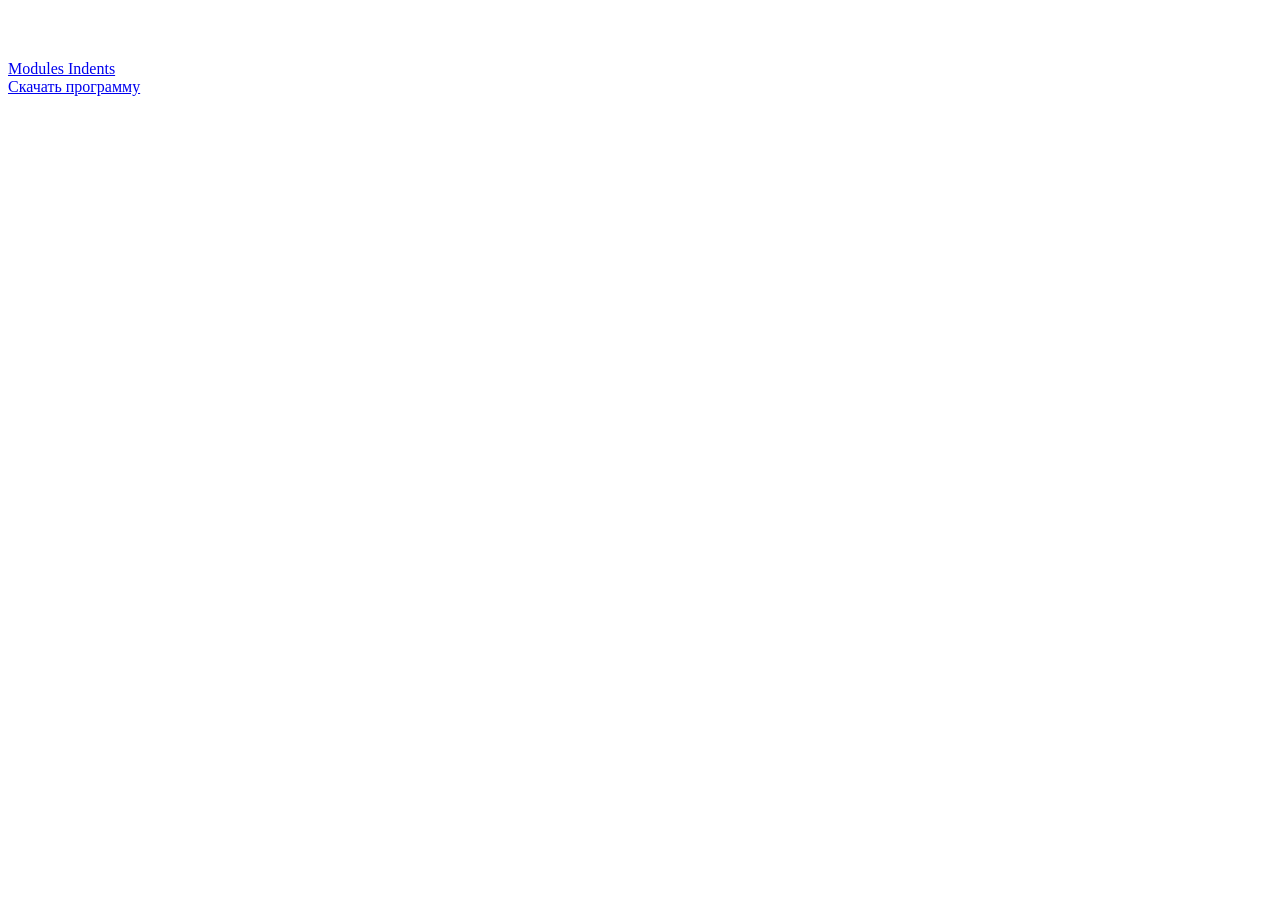
==== index.html @ df58b67f "pr2.20" ====
<!DOCTYPE html>
<html lang="ru">
  <head>
    <meta charset="UTF-8">
    <meta name="viewport" content="width=device-width, initial-scale=1.0">
    <title>Главное меню</title>
  </head>
  <body>
    <div>
      <a href="https://skillbox.ru/" target="_blank">
        <img src="img/logo-light.png" alt="Логотип skillbox">
      </a>
      <br>
      <a href="modules.html">
        Modules
      </a>
      <a href="article.html">
        Indents
      </a>
    </div>
      <a href="skillbox.docx" download>
        Скачать программу
      </a>
  </body>
</html>
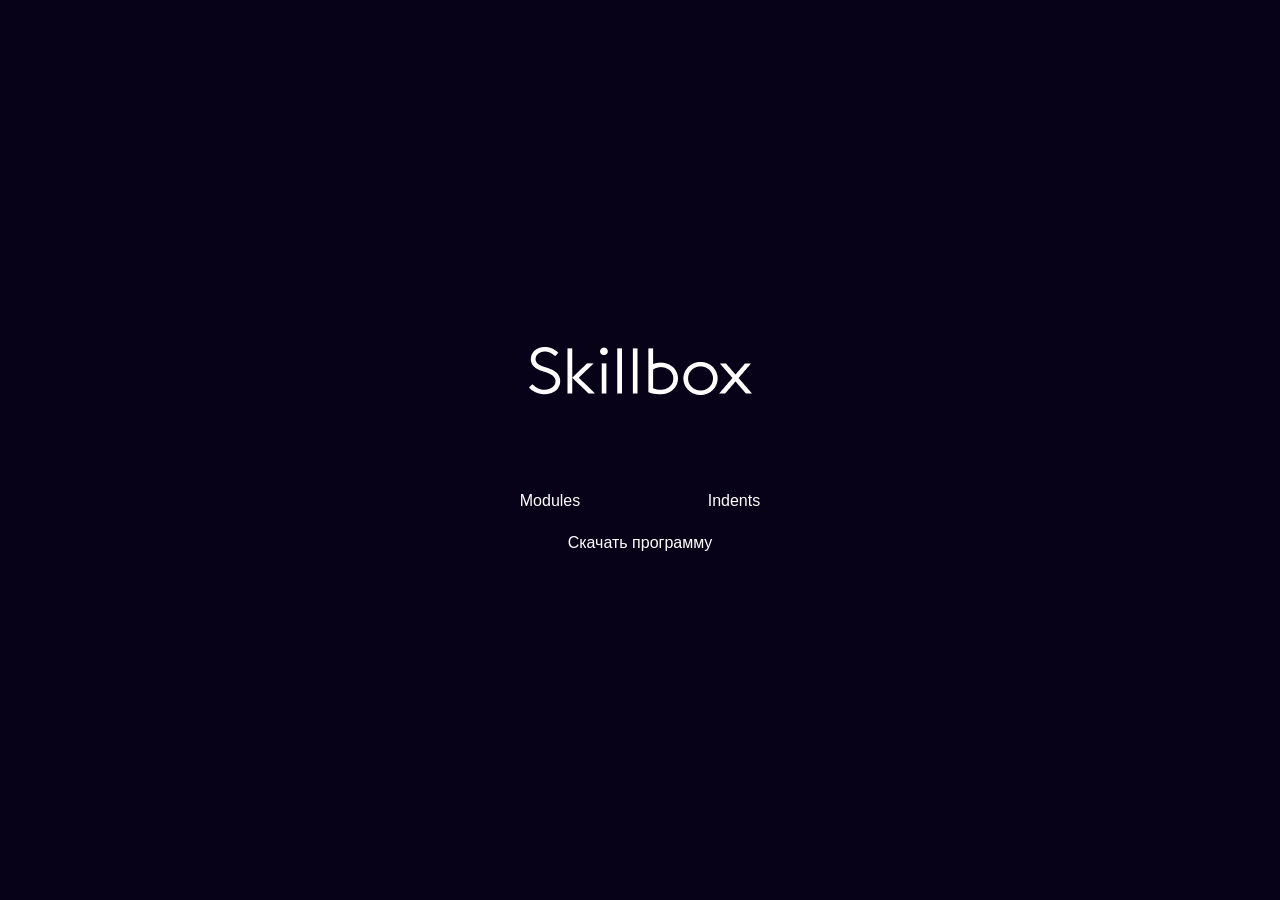
==== commit 010b4f81: "completed work 3.16" ====
--- a/index.html
+++ b/index.html
@@ -4,22 +4,26 @@
     <meta charset="UTF-8">
     <meta name="viewport" content="width=device-width, initial-scale=1.0">
     <title>Главное меню</title>
+    <link rel="stylesheet" href="css/normalize.css">
+    <link rel="stylesheet" href="css/style.css">
   </head>
   <body>
-    <div>
-      <a href="https://skillbox.ru/" target="_blank">
+    <div class="main-container">
+      <a class="logo" href="https://skillbox.ru/" target="_blank">
         <img src="img/logo-light.png" alt="Логотип skillbox">
       </a>
+     <div class="links">
       <br>
-      <a href="modules.html">
+      <a class="link" href="modules.html">
         Modules
       </a>
-      <a href="article.html">
+      <a class="link" href="article.html">
         Indents
       </a>
     </div>
       <a href="skillbox.docx" download>
         Скачать программу
       </a>
+    </div>
   </body>
 </html>
--- a/css/style.css
+++ b/css/style.css
@@ -0,0 +1,111 @@
+html {
+	box-sizing: border-box;
+}
+
+*,
+*::before,
+*::after {
+	box-sizing: inherit;
+}
+
+a {
+	color: inherit;
+	text-decoration: none;
+}
+
+img {
+	max-width: 100%;
+}
+
+body {
+	font-family: 'font', sans-serif;
+}
+
+.main-container{
+  display: flex;
+  flex-direction: column;
+  align-items: center;
+  justify-content: center;
+  min-height: 100vh;
+  color: #fff;
+  background-color: #070217;
+}
+
+.logo{
+  display: inline-block;
+  margin-bottom: 50px;
+}
+
+.links{
+  margin-bottom: 50;
+}
+
+.link{
+  display: inline-block;
+  padding: 24px 49px;
+}
+
+.link:not(:last-child){
+  margin-right: 25px;
+}
+
+.container{
+  margin: 0 auto;
+  padding: 80px 0;
+  width: 1170px;
+}
+
+.main-title{
+  margin-top: 0;
+  margin-bottom: 40px;
+}
+
+.content-title{
+  margin-top: 0;
+  margin-bottom: 10px;
+}
+
+.three-subtitle{
+  margin-top: 0;
+  margin-bottom: 10px;
+}
+
+.text{
+  margin-top: 0;
+  width: 872px;
+  margin-bottom: 40px;
+}
+
+.gray-box{
+  border-radius: 20px;
+  padding: 30px;
+  background-color: #f3f3f3;
+}
+
+.gray-box:not(:last-child){
+  margin-bottom: 40px;
+}
+
+.gray-box .text{
+  width: 692px;
+  margin-bottom: 10px;
+}
+
+.number-list{
+  padding-left: 15px;
+}
+
+.element-list:not(:last-child){
+  margin-bottom: 20px;
+}
+
+.only-image:not(:last-child){
+  margin-bottom: 40px;
+}
+
+.figure-image{
+  display: inline-block;
+  margin-bottom: 40px;
+  width: 872px;
+  margin-left: 0;
+}
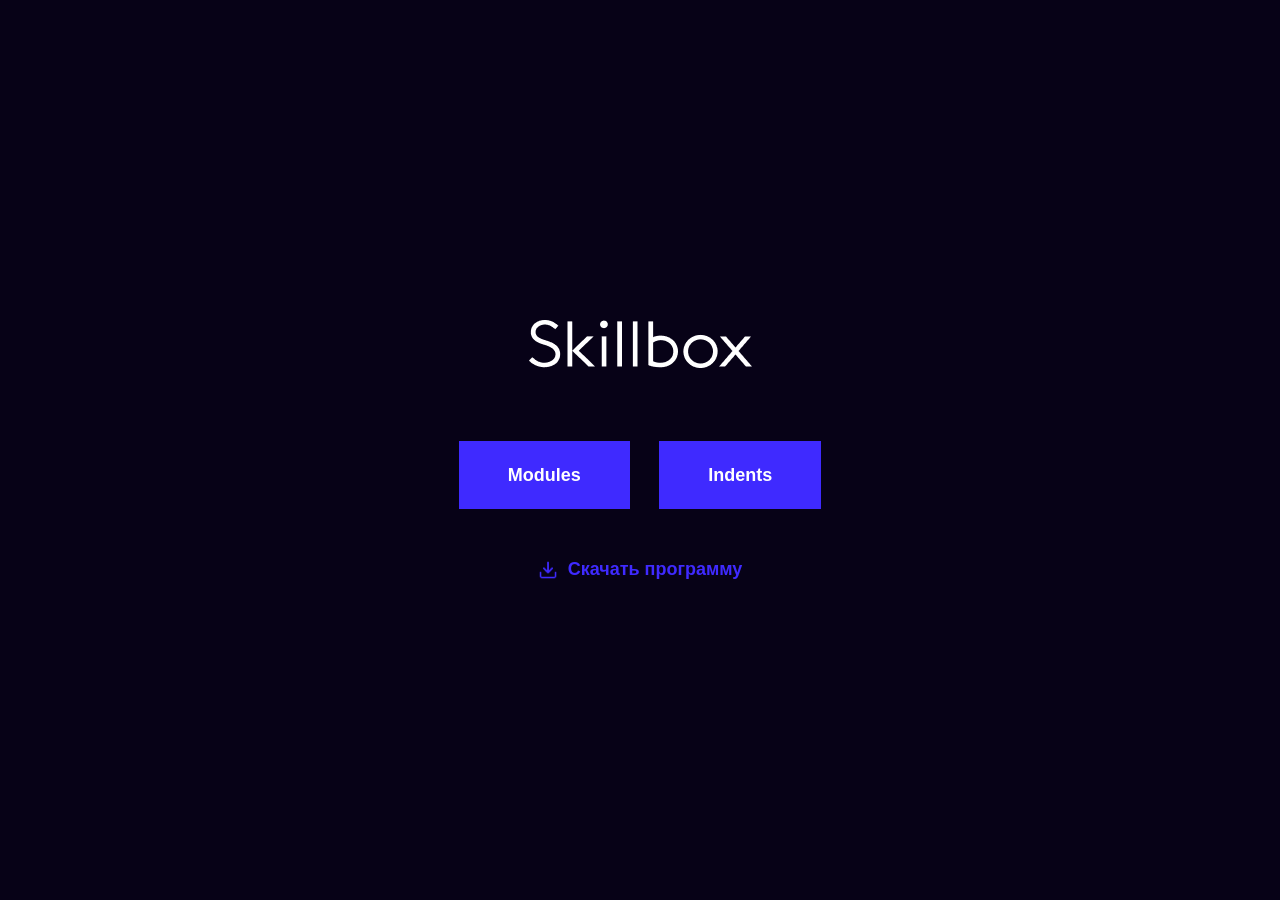
==== commit 506fd1f7: "completed work 4.17" ====
--- a/index.html
+++ b/index.html
@@ -21,7 +21,7 @@
         Indents
       </a>
     </div>
-      <a href="skillbox.docx" download>
+      <a class="link-download" href="skillbox.docx" download>
         Скачать программу
       </a>
     </div>
--- a/css/style.css
+++ b/css/style.css
@@ -9,8 +9,8 @@
 }
 
 a {
-	color: inherit;
 	text-decoration: none;
+  color: inherit;
 }
 
 img {
@@ -18,7 +18,7 @@
 }
 
 body {
-	font-family: 'font', sans-serif;
+  font-family: Arial, Verdana, sans-serif;
 }
 
 .main-container{
@@ -37,17 +37,32 @@
 }
 
 .links{
-  margin-bottom: 50;
+  margin-bottom: 50px;
 }
 
 .link{
   display: inline-block;
   padding: 24px 49px;
+  font-weight: 700;
+  font-size: 18px;
+  background-color: #3f2aff;
 }
 
 .link:not(:last-child){
   margin-right: 25px;
 }
+
+.link-download{
+  padding-left: 30px;
+  font-weight: 700;
+  font-size: 18px;
+  color:#3f2aff;
+  background-image: url("../img/download.png");
+  background-position: left center;
+  background-size: 20px 20px;
+  background-repeat: no-repeat;
+}
+
 
 .container{
   margin: 0 auto;
@@ -58,28 +73,55 @@
 .main-title{
   margin-top: 0;
   margin-bottom: 40px;
+  font-size: 60px;
+  font-weight: 400;
+  line-height: 60px;
+  color: #333;
 }
 
 .content-title{
   margin-top: 0;
   margin-bottom: 10px;
+  font-size: 40px;
+  line-height: 46px;
+  color: #333;
 }
 
 .three-subtitle{
   margin-top: 0;
   margin-bottom: 10px;
+  font-weight: 400;
+  font-size: 30px;
+  line-height: 34px;
+  color: #333;
 }
 
 .text{
   margin-top: 0;
   width: 872px;
   margin-bottom: 40px;
+  font-weight: 400;
+  font-size: 20px;
+  line-height: 32px;
+  color: #333;
+}
+
+.pre-info{
+  padding: 50px 95px;
+  width: 100%;
+  font-weight: 700;
+  font-size: 30px;
+  border-radius: 20px;
+  color: white;
+  background-color: #3f2aff;
 }
 
 .gray-box{
   border-radius: 20px;
   padding: 30px;
   background-color: #f3f3f3;
+  background-repeat: no-repeat;
+  background-position: center right;
 }
 
 .gray-box:not(:last-child){
@@ -95,6 +137,10 @@
   padding-left: 15px;
 }
 
+.element-list::marker{
+  color: #3f2aff;
+}
+
 .element-list:not(:last-child){
   margin-bottom: 20px;
 }
@@ -108,4 +154,28 @@
   margin-bottom: 40px;
   width: 872px;
   margin-left: 0;
+  font-size: 0;
 }
+
+.figure-image .caption-image{
+  border: 1px solid #b6b6b6;
+  border-top: none;
+  padding: 19px 0;
+  font-weight: 400;
+  font-size: 14px;
+  text-align: center;
+}
+
+.bc-gray-box-title{
+  background-image: url("../img/decorate-1.png");
+}
+
+.bc-gray-box-end{
+  background-image: url("../img/decorate-2.png");
+}
+
+.list-link{
+  border-bottom: 1px solid #3f2aff;
+  font-size: 20px;
+  color: #3f2aff;
+}
